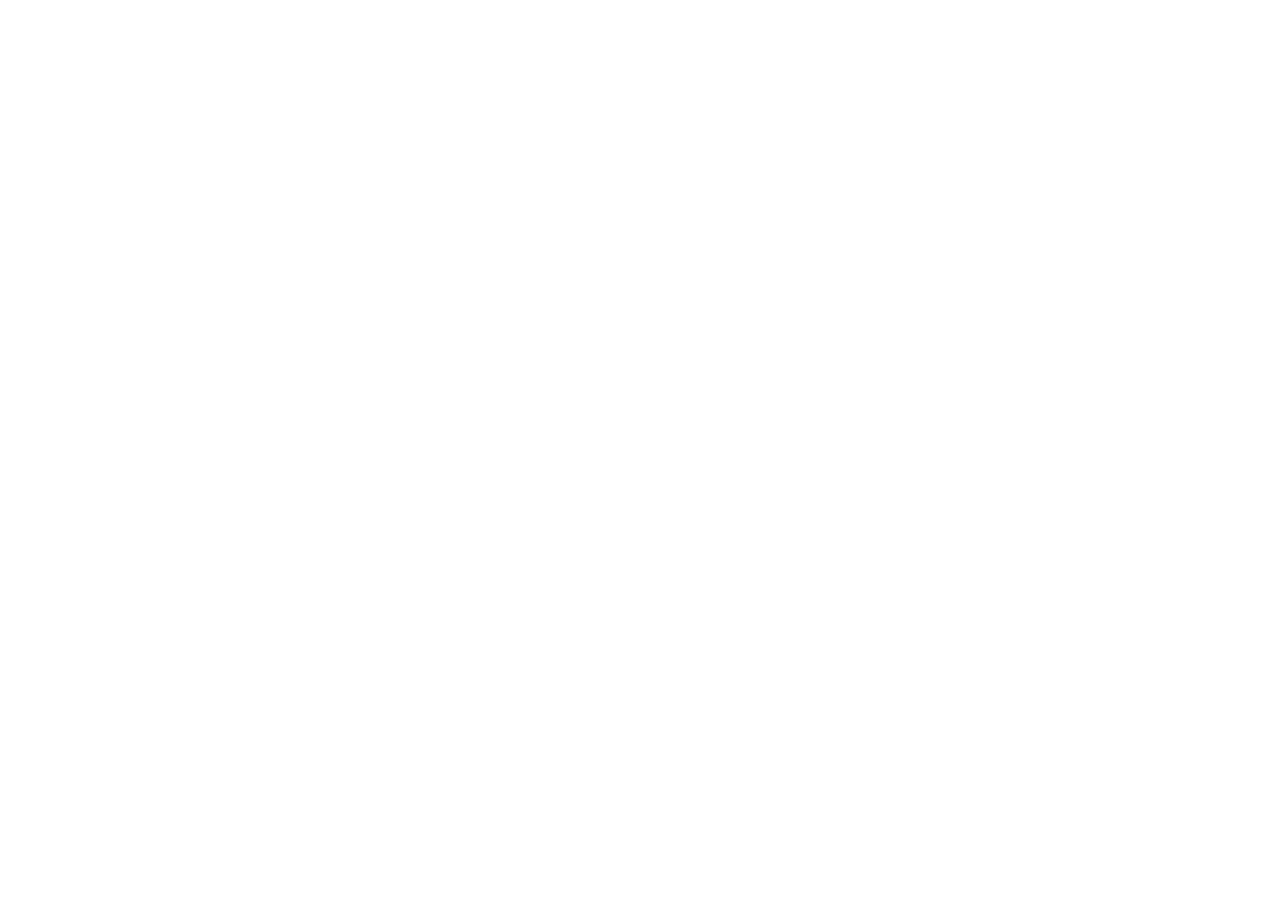
==== assignment1/partb/index.html @ e8d7eddb "Initial part b" ====
<!DOCTYPE html>
<html lang="en">
<head>
    <meta charset="UTF-8">
    <meta http-equiv="X-UA-Compatible" content="IE=edge">
    <meta name="viewport" content="width=device-width, initial-scale=1.0">
    <link rel="stylesheet" href="partb.css">
    <script src="partb.js"></script>
    <title>Assignment 1 Part B</title>
</head>
<body>
    
</body>
</html>
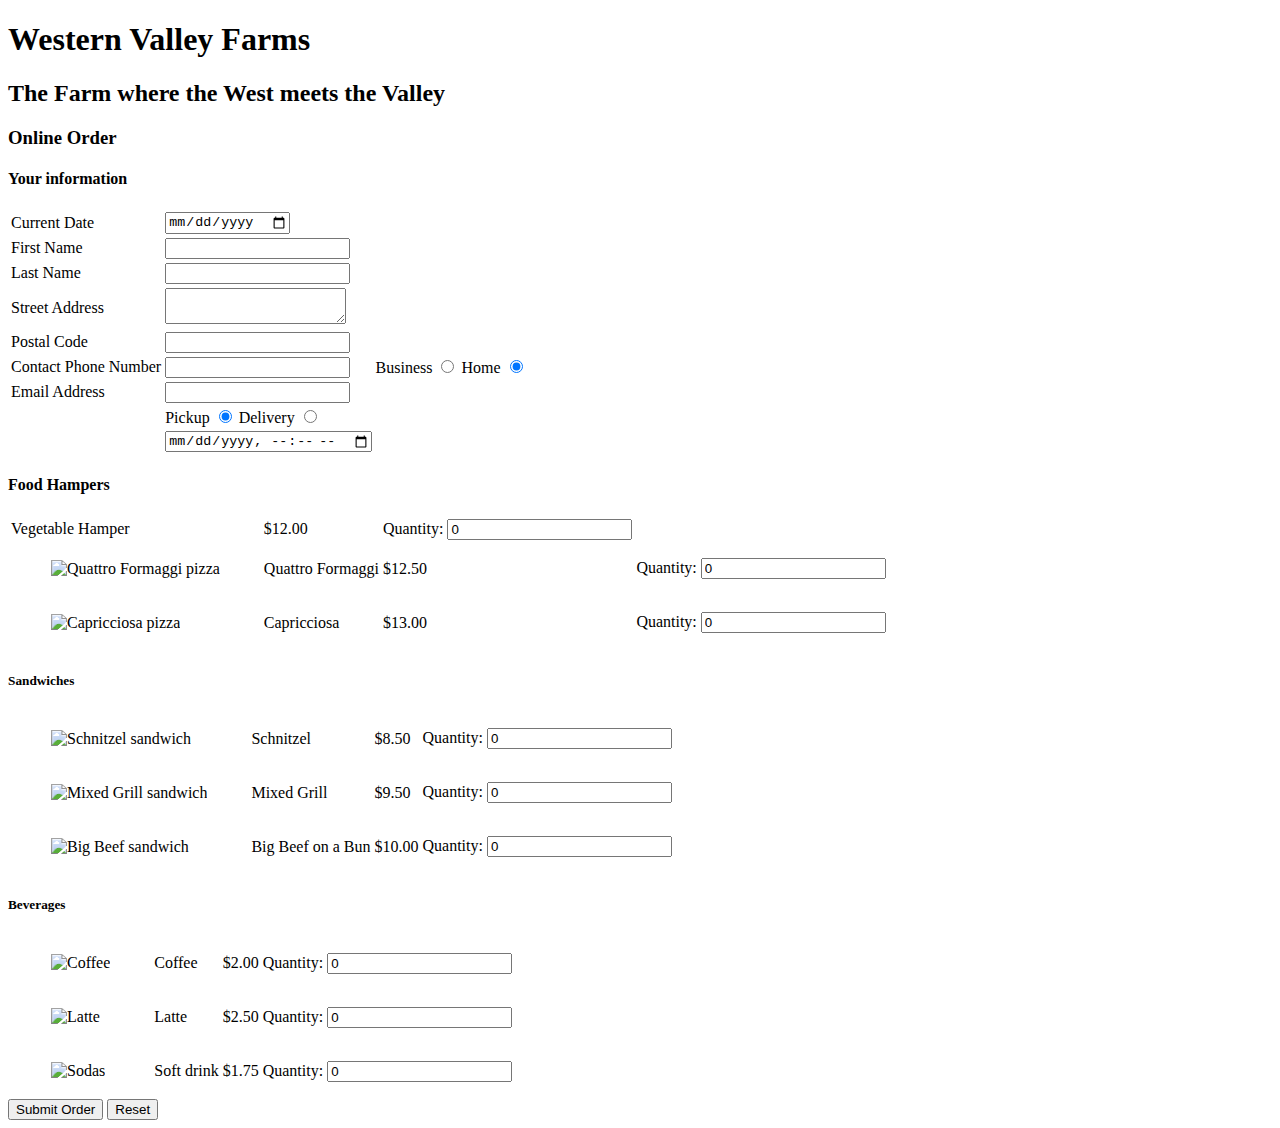
==== commit 56aab59c: "I want to die" ====
--- a/assignment1/partb/index.html
+++ b/assignment1/partb/index.html
@@ -9,6 +9,220 @@
     <title>Assignment 1 Part B</title>
 </head>
 <body>
-    
+    <h1>Western Valley Farms</h1>
+    <h2>The Farm where the West meets the Valley</h2>
+    <form id="order-form" onsubmit="printOrder(); return false">
+        <div id="menu">
+        <h3>Online Order</h3>
+        <h4>Your information</h4>
+        <table id="information">
+            <tr>
+                <td>
+                    <label for="current-date">Current Date</label>
+                </td>
+                <td>
+                    <input type="date" name="current-date" id="current-date" required>
+                </td>
+            </tr>
+            <tr>
+                <td>
+                    <label for="first-name">First Name</label>
+                </td>
+                <td>
+                    <input type="text" name="first-name" id="first-name" pattern="[a-zA-Z- ]+" maxlength="25" required>
+                </td>
+            </tr>
+            <tr>
+                <td>
+                    <label for="last-name">Last Name</label>
+                </td>
+                <td>
+                    <input type="text" name="last-name" id="last-name" pattern="[a-zA-Z- ]+" maxlength="25" required>
+                </td>
+            </tr>
+            <tr>
+                <td>
+                    <label for="address">Street Address</label>
+                </td>
+                <td>
+                    <textarea id="address" name="address" pattern="[a-zA-Z-0-9,]+" required ></textarea>
+                </td>
+            </tr>
+            <tr>
+                <td>
+                    <label for="post-code">Postal Code</label>
+                </td>
+                <td>
+                    <input type="text" name="post-code" id="post-code" pattern="[A-Z][0-9][A-Z] [A-Z][0-9][A-Z]" required>
+                </td>
+            </tr>
+            <tr>
+                <td>
+                    <label for="phone">Contact Phone Number</label>
+                </td>
+                <td>
+                    <input type="tel" name="phone" id="phone" pattern="[0-9]{3}-[0-9]{3}-[0-9]{4}" required>
+                </td>
+                <td>
+                    <label for="business">Business</label>
+                    <input type="radio" name="phone-type" id="business" value="business">
+                    <label for="home">Home</label>
+                    <input type="radio" name="phone-type" id="home" value="home" checked>
+                </td>
+                <td></td>
+            </tr>
+            <tr>
+                <td>
+                    <label for="email">Email Address</label>
+                </td>
+                <td>
+                    <input type="email" id="email" name="email" title="johndoe@domain.com" pattern="[a-z0-9._%+-]+@[a-z0-9.-]+\.[a-z]{2,}$" required>
+                </td>
+            </tr>
+            <tr>
+                <td></td>
+                <td>
+                    <label for="pickup">Pickup</label>
+                    <input type="radio" name="order-type" id="pickup" value="pickup" checked>
+                    <label for="delivery">Delivery</label>
+                    <input type="radio" name="phone-type" id="delivery" value="delivery">
+                </td>
+                <td></td>
+            </tr>
+            <tr id="order-method">
+                <td>
+                    <label for="pickup-time" id="order-method-label"></label>
+                </td>
+                <td>
+                    <input type="datetime-local" name="pickup-time" id="pickup-time" required><!--Not supported on Mozilla-->
+                </td>
+            </tr>
+        </table>
+        <h4>Food Hampers</h4>
+        <table id="menuItems">
+            <tr>
+                <td>Vegetable Hamper</td>
+                <td>$12.00</td>
+                <td>
+                    <label for="marghQuantity">Quantity: </label>
+                    <input type="number" id="marghQuantity" name="quantity" value="0">
+                </td>
+            </tr>
+            <tr>
+                <td>
+                    <figure>
+                        <img src="photos/quattro-formaggi4-qhveli.jpg" alt="Quattro Formaggi pizza">
+                    </figure>
+                </td>
+                <td>Quattro Formaggi</td>
+                <td>$12.50</td>
+                <td>
+                    <label for="quattroQuantity">Quantity: </label>
+                    <input type="number" id="quattroQuantity" name="quantity" value="0">
+                </td>
+            </tr>
+            <tr>
+                <td>
+                    <figure>
+                        <img src="photos/capri.jpg" alt="Capricciosa pizza">
+                    </figure>
+                </td>
+                <td>Capricciosa</td>
+                <td>$13.00</td>
+                <td>
+                    <label for="capriQuantity">Quantity: </label>
+                    <input type="number" id="capriQuantity" name="quantity" value="0">
+                </td>
+            </tr>
+        </table>
+        <h5>Sandwiches</h5>
+        <table>
+            <tr>
+                <td>
+                    <figure>
+                        <img src="photos/schnitz.jpeg" alt="Schnitzel sandwich">
+                    </figure>
+                </td>
+                <td>Schnitzel</td>
+                <td>$8.50</td>
+                <td>
+                    <label for="schnitzQuantity">Quantity: </label>
+                    <input type="number" id="schnitzQuantity" name="quantity" value="0">
+                </td>
+            </tr>
+            <tr>
+                <td>
+                    <figure>
+                        <img src="photos/mixed_grill.jpg" alt="Mixed Grill sandwich">
+                    </figure>
+                </td>
+                <td>Mixed Grill</td>
+                <td>$9.50</td>
+                <td>
+                    <label for="grillQuantity">Quantity: </label>
+                    <input type="number" id="grillQuantity" name="quantity" value="0">
+                </td>
+            </tr>
+            <tr>
+                <td>
+                    <figure>
+                        <img src="photos/big_beef.jpg" alt="Big Beef sandwich">
+                    </figure>
+                </td>
+                <td>Big Beef on a Bun</td>
+                <td>$10.00</td>
+                <td>
+                    <label for="beefQuantity">Quantity: </label>
+                    <input type="number" id="beefQuantity" name="quantity" value="0">
+                </td>
+            </tr>
+        </table>
+        <h5>Beverages</h5>
+        <table>
+            <tr>
+                <td>
+                    <figure>
+                        <img src="photos/coffee.jpg" alt="Coffee">
+                    </figure>
+                </td>
+                <td>Coffee</td>
+                <td>$2.00</td>
+                <td>
+                    <label for="coffeeQuantity">Quantity: </label>
+                    <input type="number" id="coffeeQuantity" name="quantity" value="0">
+                </td>
+            </tr>
+            <tr>
+                <td>
+                    <figure>
+                        <img src="photos/latte.jpg" alt="Latte">
+                    </figure>
+                </td>
+                <td>Latte</td>
+                <td>$2.50</td>
+                <td>
+                    <label for="latteQuantity">Quantity: </label>
+                    <input type="number" id="latteQuantity" name="quantity" value="0">
+                </td>
+            </tr>
+            <tr>
+                <td>
+                    <figure>
+                        <img src="photos/soda.jpg" alt="Sodas">
+                    </figure>
+                </td>
+                <td>Soft drink</td>
+                <td>$1.75</td>
+                <td>
+                    <label for="sodaQuantity">Quantity: </label>
+                    <input type="number" id="sodaQuantity" name="quantity" value="0">
+                </td>
+            </tr>
+        </table>
+        <input type="submit" value="Submit Order" class="button" id="submit">
+        <input type="reset" class="button" id="reset">
+        </div>
+    </form>
+    <div id="orderConfirmation"></div>
 </body>
 </html>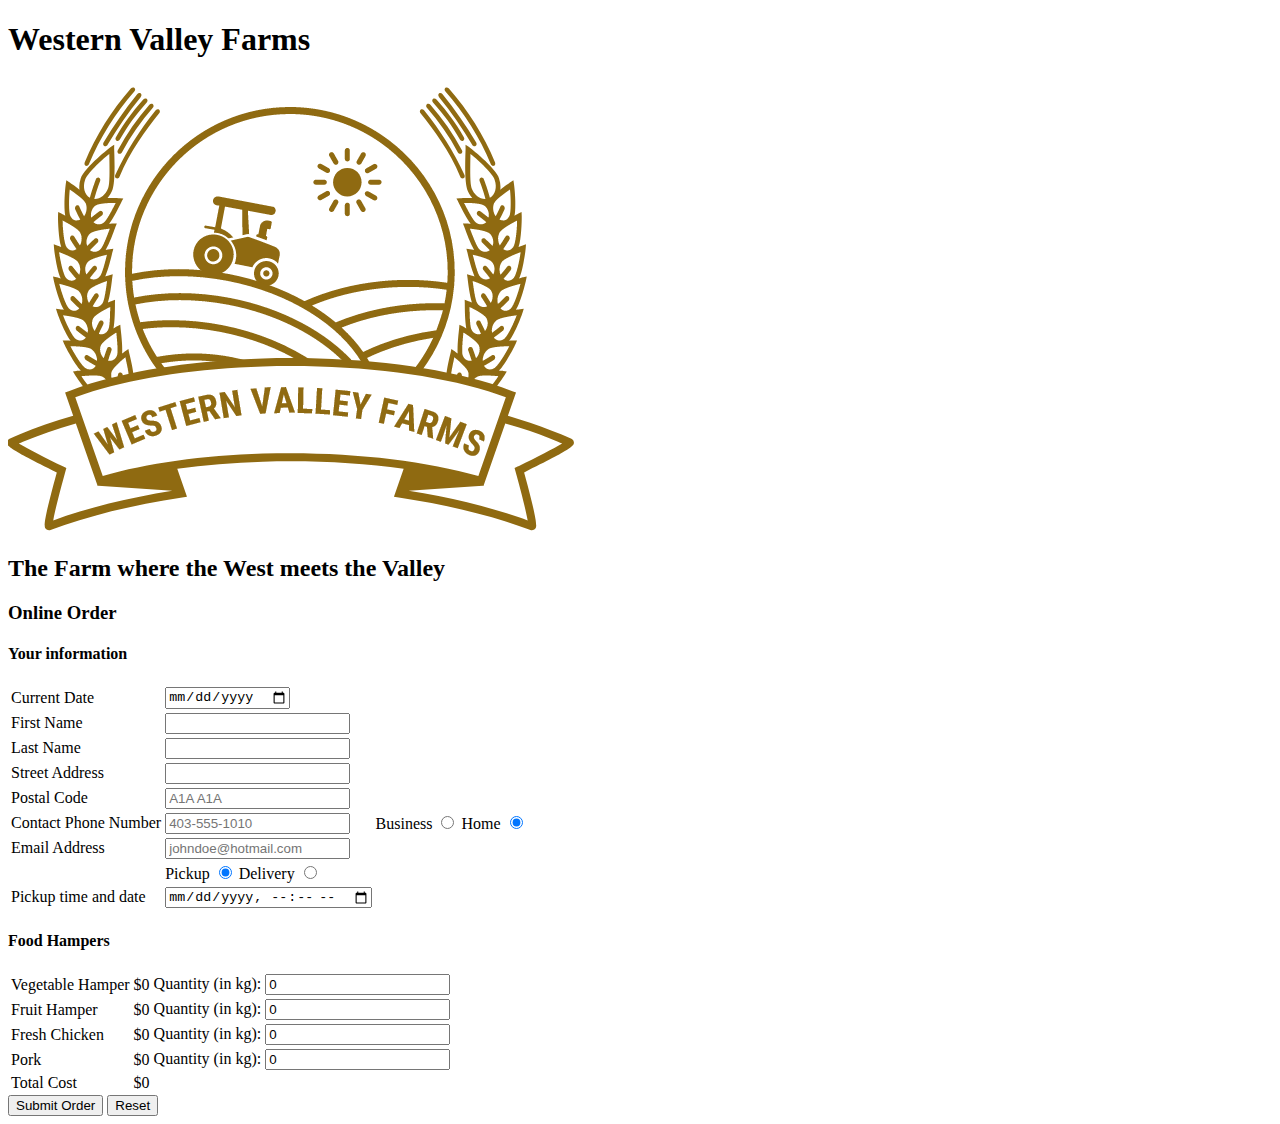
==== commit 045a8b32: "Finish HTML for parta" ====
--- a/assignment1/partb/index.html
+++ b/assignment1/partb/index.html
@@ -10,6 +10,7 @@
 </head>
 <body>
     <h1>Western Valley Farms</h1>
+    <img src="photos/Screenshot (193).png" alt="Western Valley Farms Logo">
     <h2>The Farm where the West meets the Valley</h2>
     <form id="order-form" onsubmit="printOrder(); return false">
         <div id="menu">
@@ -45,7 +46,7 @@
                     <label for="address">Street Address</label>
                 </td>
                 <td>
-                    <textarea id="address" name="address" pattern="[a-zA-Z-0-9,]+" required ></textarea>
+                    <input type="text" id="address" name="address" pattern="[a-zA-Z-0-9,]+" required ></input>
                 </td>
             </tr>
             <tr>
@@ -53,7 +54,7 @@
                     <label for="post-code">Postal Code</label>
                 </td>
                 <td>
-                    <input type="text" name="post-code" id="post-code" pattern="[A-Z][0-9][A-Z] [A-Z][0-9][A-Z]" required>
+                    <input type="text" name="post-code" id="post-code" pattern="[A-Z][0-9][A-Z] [A-Z][0-9][A-Z]" placeholder="A1A A1A" required>
                 </td>
             </tr>
             <tr>
@@ -61,7 +62,7 @@
                     <label for="phone">Contact Phone Number</label>
                 </td>
                 <td>
-                    <input type="tel" name="phone" id="phone" pattern="[0-9]{3}-[0-9]{3}-[0-9]{4}" required>
+                    <input type="tel" name="phone" id="phone" pattern="[0-9]{3}-[0-9]{3}-[0-9]{4}" placeholder="403-555-1010" required>
                 </td>
                 <td>
                     <label for="business">Business</label>
@@ -76,7 +77,7 @@
                     <label for="email">Email Address</label>
                 </td>
                 <td>
-                    <input type="email" id="email" name="email" title="johndoe@domain.com" pattern="[a-z0-9._%+-]+@[a-z0-9.-]+\.[a-z]{2,}$" required>
+                    <input type="email" id="email" name="email" title="johndoe@domain.com" pattern="[a-z0-9._%+-]+@[a-z0-9.-]+\.[a-z]{2,}$" placeholder="johndoe@hotmail.com" required>
                 </td>
             </tr>
             <tr>
@@ -85,13 +86,13 @@
                     <label for="pickup">Pickup</label>
                     <input type="radio" name="order-type" id="pickup" value="pickup" checked>
                     <label for="delivery">Delivery</label>
-                    <input type="radio" name="phone-type" id="delivery" value="delivery">
+                    <input type="radio" name="phone-type" id="delivery" value="delivery" onchange="printOrderMethod();">
                 </td>
                 <td></td>
             </tr>
             <tr id="order-method">
                 <td>
-                    <label for="pickup-time" id="order-method-label"></label>
+                    <label for="pickup-time" id="order-method-label">Pickup time and date</label>
                 </td>
                 <td>
                     <input type="datetime-local" name="pickup-time" id="pickup-time" required><!--Not supported on Mozilla-->
@@ -102,121 +103,39 @@
         <table id="menuItems">
             <tr>
                 <td>Vegetable Hamper</td>
-                <td>$12.00</td>
+                <td id="veggie_cost">$0</td>
                 <td>
-                    <label for="marghQuantity">Quantity: </label>
-                    <input type="number" id="marghQuantity" name="quantity" value="0">
+                    <label for="vegQuantity">Quantity (in kg): </label>
+                    <input type="number" id="vegQuantity" name="quantity" value="0" onchange="printItemCost('veggie_cost');">
                 </td>
             </tr>
             <tr>
+                <td>Fruit Hamper</td>
+                <td id="fruit_cost">$0</td>
                 <td>
-                    <figure>
-                        <img src="photos/quattro-formaggi4-qhveli.jpg" alt="Quattro Formaggi pizza">
-                    </figure>
-                </td>
-                <td>Quattro Formaggi</td>
-                <td>$12.50</td>
-                <td>
-                    <label for="quattroQuantity">Quantity: </label>
-                    <input type="number" id="quattroQuantity" name="quantity" value="0">
+                    <label for="fruitQuantity">Quantity (in kg): </label>
+                    <input type="number" id="fruitQuantity" name="quantity" value="0" onchange="printItemCost('fruit_cost');">
                 </td>
             </tr>
             <tr>
+                <td>Fresh Chicken</td>
+                <td id="chicken_cost">$0</td>
                 <td>
-                    <figure>
-                        <img src="photos/capri.jpg" alt="Capricciosa pizza">
-                    </figure>
-                </td>
-                <td>Capricciosa</td>
-                <td>$13.00</td>
-                <td>
-                    <label for="capriQuantity">Quantity: </label>
-                    <input type="number" id="capriQuantity" name="quantity" value="0">
-                </td>
-            </tr>
-        </table>
-        <h5>Sandwiches</h5>
-        <table>
-            <tr>
-                <td>
-                    <figure>
-                        <img src="photos/schnitz.jpeg" alt="Schnitzel sandwich">
-                    </figure>
-                </td>
-                <td>Schnitzel</td>
-                <td>$8.50</td>
-                <td>
-                    <label for="schnitzQuantity">Quantity: </label>
-                    <input type="number" id="schnitzQuantity" name="quantity" value="0">
+                    <label for="chickenQuantity">Quantity (in kg): </label>
+                    <input type="number" id="chickenQuantity" name="quantity" value="0" onchange="printItemCost('chicken_cost');">
                 </td>
             </tr>
             <tr>
+                <td>Pork</td>
+                <td id="pork_cost">$0</td>
                 <td>
-                    <figure>
-                        <img src="photos/mixed_grill.jpg" alt="Mixed Grill sandwich">
-                    </figure>
-                </td>
-                <td>Mixed Grill</td>
-                <td>$9.50</td>
-                <td>
-                    <label for="grillQuantity">Quantity: </label>
-                    <input type="number" id="grillQuantity" name="quantity" value="0">
+                    <label for="porkQuantity">Quantity (in kg): </label>
+                    <input type="number" id="porkQuantity" name="quantity" value="0" onchange="printItemCost('pork_cost');">
                 </td>
             </tr>
             <tr>
-                <td>
-                    <figure>
-                        <img src="photos/big_beef.jpg" alt="Big Beef sandwich">
-                    </figure>
-                </td>
-                <td>Big Beef on a Bun</td>
-                <td>$10.00</td>
-                <td>
-                    <label for="beefQuantity">Quantity: </label>
-                    <input type="number" id="beefQuantity" name="quantity" value="0">
-                </td>
-            </tr>
-        </table>
-        <h5>Beverages</h5>
-        <table>
-            <tr>
-                <td>
-                    <figure>
-                        <img src="photos/coffee.jpg" alt="Coffee">
-                    </figure>
-                </td>
-                <td>Coffee</td>
-                <td>$2.00</td>
-                <td>
-                    <label for="coffeeQuantity">Quantity: </label>
-                    <input type="number" id="coffeeQuantity" name="quantity" value="0">
-                </td>
-            </tr>
-            <tr>
-                <td>
-                    <figure>
-                        <img src="photos/latte.jpg" alt="Latte">
-                    </figure>
-                </td>
-                <td>Latte</td>
-                <td>$2.50</td>
-                <td>
-                    <label for="latteQuantity">Quantity: </label>
-                    <input type="number" id="latteQuantity" name="quantity" value="0">
-                </td>
-            </tr>
-            <tr>
-                <td>
-                    <figure>
-                        <img src="photos/soda.jpg" alt="Sodas">
-                    </figure>
-                </td>
-                <td>Soft drink</td>
-                <td>$1.75</td>
-                <td>
-                    <label for="sodaQuantity">Quantity: </label>
-                    <input type="number" id="sodaQuantity" name="quantity" value="0">
-                </td>
+                <td>Total Cost</td>
+                <td id="total_cost">$0</td>
             </tr>
         </table>
         <input type="submit" value="Submit Order" class="button" id="submit">
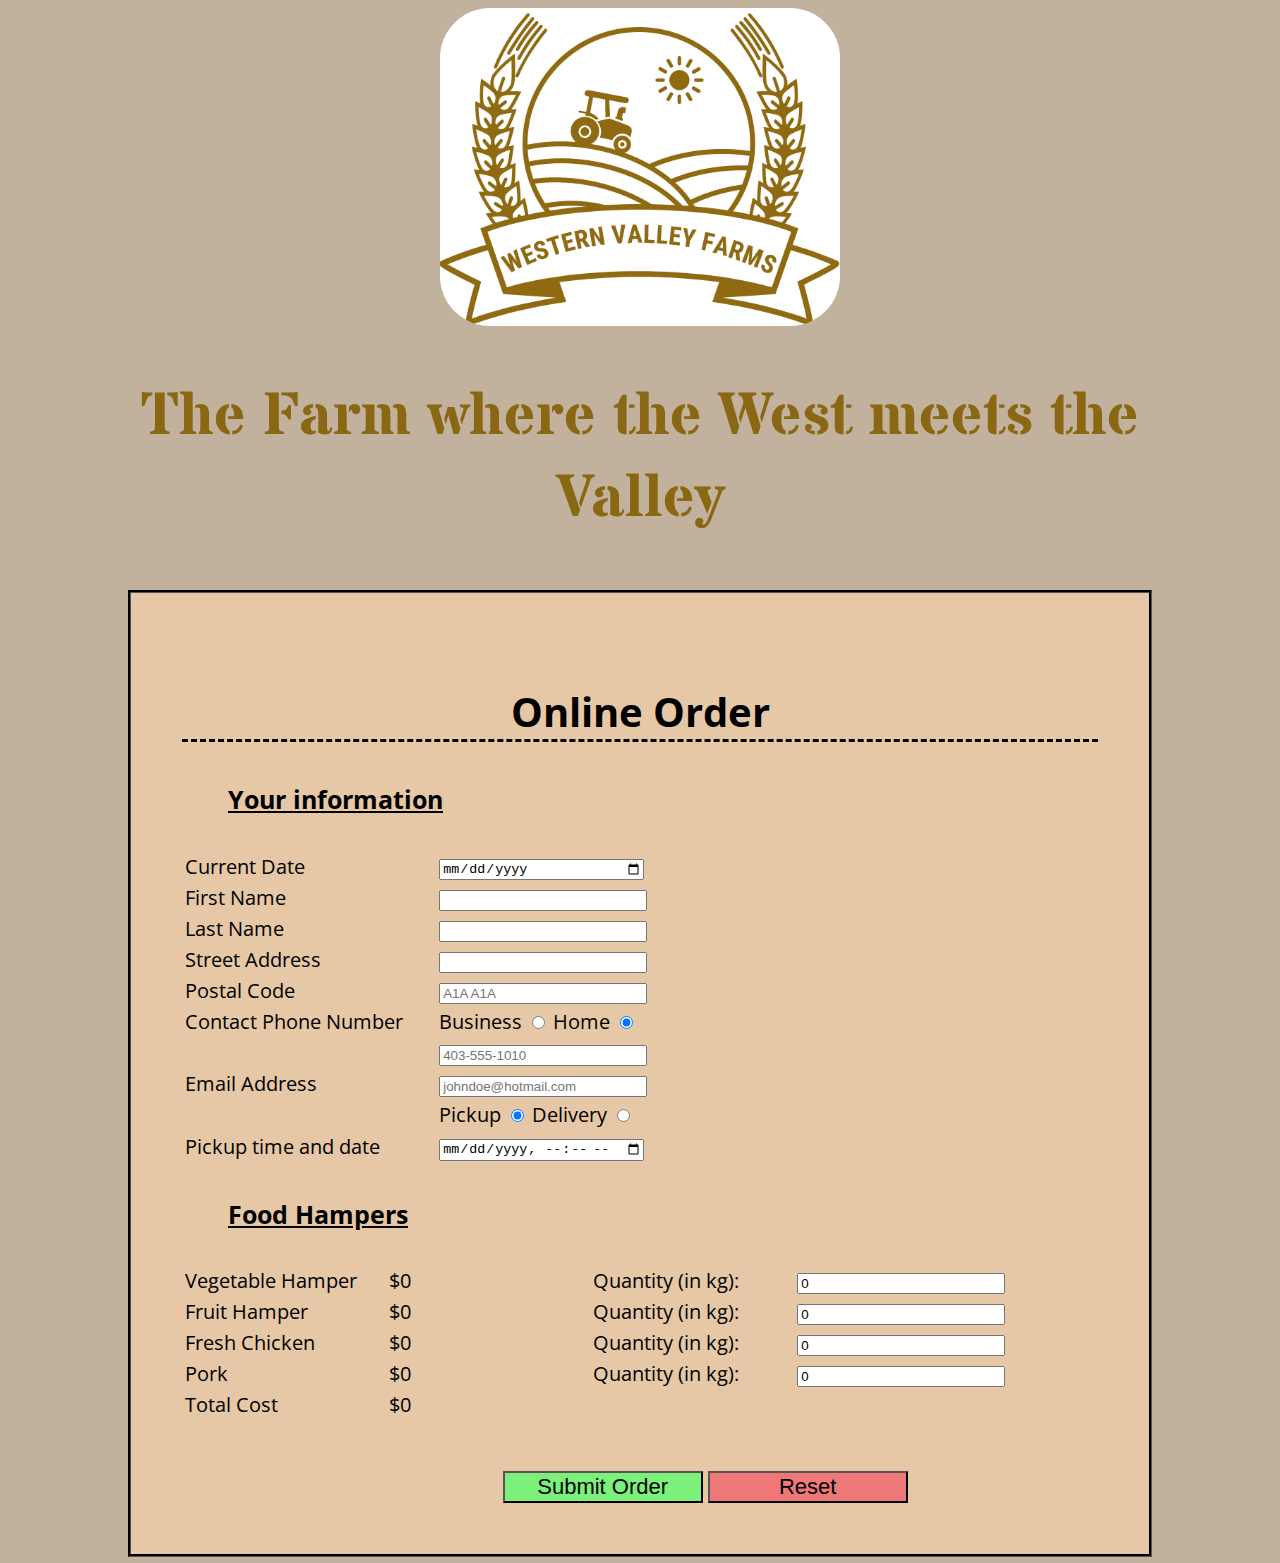
==== commit 8fb3a8d5: "Finish CSS for partb" ====
--- a/assignment1/partb/index.html
+++ b/assignment1/partb/index.html
@@ -9,7 +9,6 @@
     <title>Assignment 1 Part B</title>
 </head>
 <body>
-    <h1>Western Valley Farms</h1>
     <img src="photos/Screenshot (193).png" alt="Western Valley Farms Logo">
     <h2>The Farm where the West meets the Valley</h2>
     <form id="order-form" onsubmit="printOrder(); return false">
@@ -62,15 +61,18 @@
                     <label for="phone">Contact Phone Number</label>
                 </td>
                 <td>
-                    <input type="tel" name="phone" id="phone" pattern="[0-9]{3}-[0-9]{3}-[0-9]{4}" placeholder="403-555-1010" required>
-                </td>
-                <td>
                     <label for="business">Business</label>
                     <input type="radio" name="phone-type" id="business" value="business">
                     <label for="home">Home</label>
                     <input type="radio" name="phone-type" id="home" value="home" checked>
                 </td>
                 <td></td>
+            </tr>
+            <tr>
+                <td></td>
+                <td>
+                    <input type="tel" name="phone" id="phone" pattern="[0-9]{3}-[0-9]{3}-[0-9]{4}" placeholder="403-555-1010" required>
+                </td>
             </tr>
             <tr>
                 <td>
@@ -106,6 +108,8 @@
                 <td id="veggie_cost">$0</td>
                 <td>
                     <label for="vegQuantity">Quantity (in kg): </label>
+                </td>
+                <td>
                     <input type="number" id="vegQuantity" name="quantity" value="0" onchange="printItemCost('veggie_cost');">
                 </td>
             </tr>
@@ -114,6 +118,8 @@
                 <td id="fruit_cost">$0</td>
                 <td>
                     <label for="fruitQuantity">Quantity (in kg): </label>
+                </td>
+                <td>
                     <input type="number" id="fruitQuantity" name="quantity" value="0" onchange="printItemCost('fruit_cost');">
                 </td>
             </tr>
@@ -122,6 +128,8 @@
                 <td id="chicken_cost">$0</td>
                 <td>
                     <label for="chickenQuantity">Quantity (in kg): </label>
+                </td>
+                <td>
                     <input type="number" id="chickenQuantity" name="quantity" value="0" onchange="printItemCost('chicken_cost');">
                 </td>
             </tr>
@@ -130,6 +138,8 @@
                 <td id="pork_cost">$0</td>
                 <td>
                     <label for="porkQuantity">Quantity (in kg): </label>
+                </td>
+                <td>
                     <input type="number" id="porkQuantity" name="quantity" value="0" onchange="printItemCost('pork_cost');">
                 </td>
             </tr>
--- a/assignment1/partb/partb.css
+++ b/assignment1/partb/partb.css
@@ -0,0 +1,98 @@
+/* CSS for Web Dev Assignment 1 - Part B */
+
+@import url('https://fonts.googleapis.com/css2?family=Open+Sans&family=Stardos+Stencil:wght@700&display=swap');
+
+body {
+    font-family: 'Open Sans', sans-serif;
+    font-size: 20px;
+    width: 80%;
+    margin-left: 10%;
+    background-color: rgb(194, 177, 156);
+    
+}
+
+h2 {
+    font-family: 'Stardos Stencil', cursive;
+    font-size: 60px;
+    text-align: center;
+    color: rgb(138, 104, 19);
+}
+
+h3 {
+    font-size: 40px;
+    text-align: center;
+    border-bottom: dashed;
+}
+
+h4 {
+    text-decoration: underline;
+    font-size: 25px;
+    margin-left: 5%;
+}
+
+#menu {
+    border: black;
+    border-style: groove;
+    padding: 5%;
+    background-color: rgb(230, 200, 166);
+}
+
+img {
+    display: flex;
+    justify-content: center;
+    width: 400px;
+    height: auto;
+    margin: 0 auto;
+    border-radius: 50px;
+}
+
+#information td {
+    width: 250px;
+}
+
+#menuItems {
+    margin-bottom: 50px;
+}
+
+#menuItems td {
+    width: 200px;
+}
+
+input {
+    width: 200px;
+}
+
+[type='radio'] {
+    width: auto;
+}
+
+#orderConfirmation td {
+    width: auto;
+}
+
+#orderConfirmation table {
+    margin-bottom: 30px;
+}
+
+.button {
+    width: 200px;
+    font-size: 22px;
+    position: relative;
+    left: 35%;
+}
+
+#submit {
+    background-color: rgb(123, 241, 123);
+}
+
+#submit:hover {
+    background-color: green;
+}
+
+#reset {
+    background-color: rgb(238, 119, 119);
+}
+
+#reset:hover {
+    background-color: red;
+}
